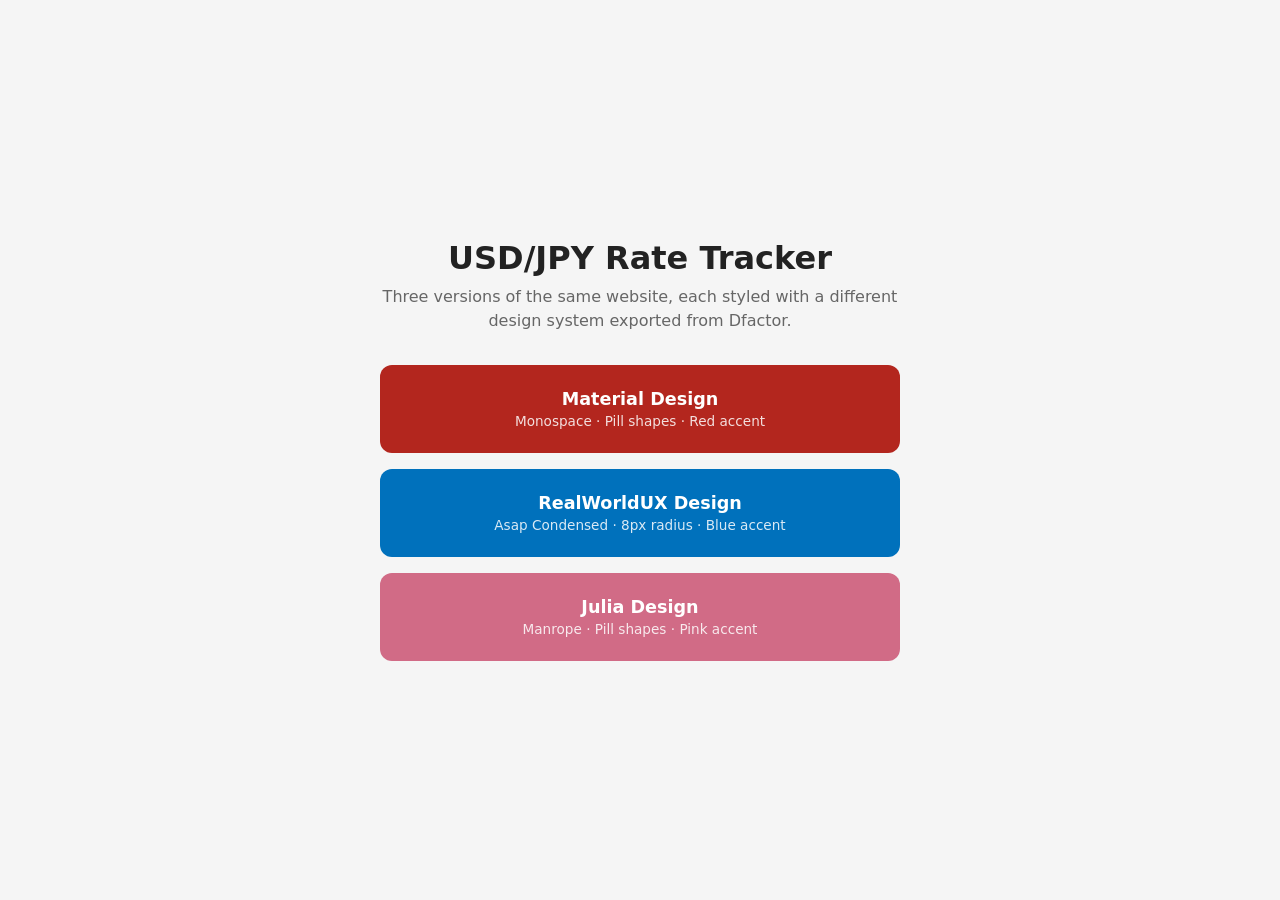
==== index.html @ d168cdd4 "Initial commit of currency tracker app and design variants. Co-authored-by: Cursor <cursoragent@curs" ====
<!DOCTYPE html>
<html lang="en">
<head>
  <meta charset="UTF-8">
  <meta name="viewport" content="width=device-width, initial-scale=1.0">
  <title>USD/JPY — Design System Test</title>
  <style>
    * { margin: 0; padding: 0; box-sizing: border-box; }
    body {
      font-family: system-ui, sans-serif;
      background: #f5f5f5;
      display: flex;
      align-items: center;
      justify-content: center;
      min-height: 100vh;
    }
    .launcher {
      text-align: center;
      max-width: 600px;
      padding: 40px;
    }
    h1 { font-size: 2rem; margin-bottom: 8px; color: #222; }
    p { color: #666; margin-bottom: 32px; line-height: 1.5; }
    .cards { display: flex; flex-direction: column; gap: 16px; }
    a.card {
      display: block;
      padding: 24px;
      border-radius: 12px;
      text-decoration: none;
      color: #fff;
      font-weight: 600;
      font-size: 1.1rem;
      transition: transform 0.15s, box-shadow 0.15s;
    }
    a.card:hover { transform: translateY(-2px); box-shadow: 0 8px 24px rgba(0,0,0,0.15); }
    a.card .sub { font-weight: 400; font-size: 0.85rem; opacity: 0.85; margin-top: 4px; }
    .card-material { background: #b3261e; }
    .card-realworldux { background: #0071bc; }
    .card-julia { background: #d16b86; }
  </style>
</head>
<body>
  <div class="launcher">
    <h1>USD/JPY Rate Tracker</h1>
    <p>Three versions of the same website, each styled with a different design system exported from Dfactor.</p>
    <div class="cards">
      <a class="card card-material" href="material.html">
        Material Design
        <div class="sub">Monospace · Pill shapes · Red accent</div>
      </a>
      <a class="card card-realworldux" href="realworldux.html">
        RealWorldUX Design
        <div class="sub">Asap Condensed · 8px radius · Blue accent</div>
      </a>
      <a class="card card-julia" href="julia.html">
        Julia Design
        <div class="sub">Manrope · Pill shapes · Pink accent</div>
      </a>
    </div>
  </div>
</body>
</html>
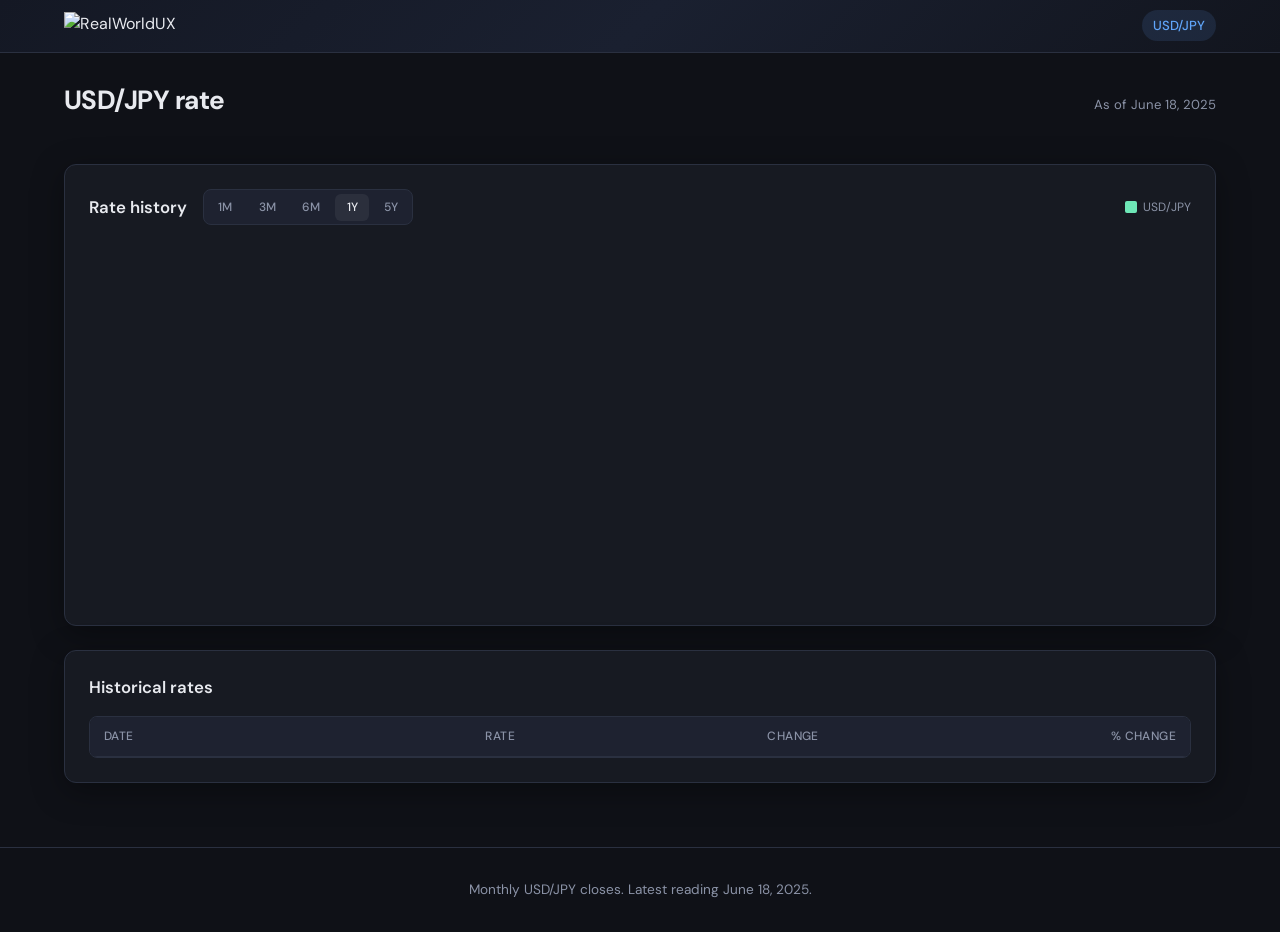
==== commit ec1d339a: "Keep the RealWorldUX rate tracker and restyle it to match medium-analyzer. Co-authored-by: Cursor <c" ====
--- a/index.html
+++ b/index.html
@@ -1,62 +1,81 @@
 <!DOCTYPE html>
 <html lang="en">
 <head>
-  <meta charset="UTF-8">
-  <meta name="viewport" content="width=device-width, initial-scale=1.0">
-  <title>USD/JPY — Design System Test</title>
-  <style>
-    * { margin: 0; padding: 0; box-sizing: border-box; }
-    body {
-      font-family: system-ui, sans-serif;
-      background: #f5f5f5;
-      display: flex;
-      align-items: center;
-      justify-content: center;
-      min-height: 100vh;
-    }
-    .launcher {
-      text-align: center;
-      max-width: 600px;
-      padding: 40px;
-    }
-    h1 { font-size: 2rem; margin-bottom: 8px; color: #222; }
-    p { color: #666; margin-bottom: 32px; line-height: 1.5; }
-    .cards { display: flex; flex-direction: column; gap: 16px; }
-    a.card {
-      display: block;
-      padding: 24px;
-      border-radius: 12px;
-      text-decoration: none;
-      color: #fff;
-      font-weight: 600;
-      font-size: 1.1rem;
-      transition: transform 0.15s, box-shadow 0.15s;
-    }
-    a.card:hover { transform: translateY(-2px); box-shadow: 0 8px 24px rgba(0,0,0,0.15); }
-    a.card .sub { font-weight: 400; font-size: 0.85rem; opacity: 0.85; margin-top: 4px; }
-    .card-material { background: #b3261e; }
-    .card-realworldux { background: #0071bc; }
-    .card-julia { background: #d16b86; }
-  </style>
+  <meta charset="UTF-8" />
+  <meta name="viewport" content="width=device-width, initial-scale=1.0" />
+  <title>USD/JPY rate</title>
+  <link rel="icon" href="https://api.dfactor.ai/static/design-system-customer/c90c23a0-a9f6-4787-a6ae-396bf634286d/f10c3f6b-f6b0-4697-945b-8d6d1273db7a/1d979043-ca4f-4a2e-92c8-2d9bc5058604/original_repo/public/image/favicon.ico" />
+  <link rel="preconnect" href="https://fonts.googleapis.com" />
+  <link rel="preconnect" href="https://fonts.gstatic.com" crossorigin />
+  <link href="https://fonts.googleapis.com/css2?family=DM+Sans:ital,opsz,wght@0,9..40,400;0,9..40,500;0,9..40,600;0,9..40,700;1,9..40,400&family=IBM+Plex+Mono:wght@400;500&display=swap" rel="stylesheet" />
+  <script src="https://cdn.jsdelivr.net/npm/chart.js@4.4.9/dist/chart.umd.min.js"></script>
+  <link rel="stylesheet" href="css/styles.css" />
 </head>
 <body>
-  <div class="launcher">
-    <h1>USD/JPY Rate Tracker</h1>
-    <p>Three versions of the same website, each styled with a different design system exported from Dfactor.</p>
-    <div class="cards">
-      <a class="card card-material" href="material.html">
-        Material Design
-        <div class="sub">Monospace · Pill shapes · Red accent</div>
-      </a>
-      <a class="card card-realworldux" href="realworldux.html">
-        RealWorldUX Design
-        <div class="sub">Asap Condensed · 8px radius · Blue accent</div>
-      </a>
-      <a class="card card-julia" href="julia.html">
-        Julia Design
-        <div class="sub">Manrope · Pill shapes · Pink accent</div>
-      </a>
+  <header class="site-header">
+    <div class="header-inner">
+      <div class="header-brand">
+        <img class="header-logo" src="https://api.dfactor.ai/static/design-system-customer/c90c23a0-a9f6-4787-a6ae-396bf634286d/f10c3f6b-f6b0-4697-945b-8d6d1273db7a/1d979043-ca4f-4a2e-92c8-2d9bc5058604/original_repo/public/image/RealWorldUX_logo_blue.svg" alt="RealWorldUX" />
+      </div>
+      <nav class="site-nav" aria-label="Primary">
+        <a href="index.html" class="site-nav-link is-active" aria-current="page">USD/JPY</a>
+      </nav>
     </div>
-  </div>
+  </header>
+
+  <main class="container">
+    <div class="page-title-row">
+      <h1>USD/JPY rate</h1>
+      <p class="page-title-meta">As of June 18, 2025</p>
+    </div>
+
+    <section class="summary-grid" id="summary-grid" aria-label="Rate summary"></section>
+
+    <section class="panel">
+      <div class="panel-head">
+        <div class="panel-head-start">
+          <h2>Rate history</h2>
+          <div class="range-tabs" role="group" aria-label="Date range">
+            <button type="button" class="range-btn" data-range="1M">1M</button>
+            <button type="button" class="range-btn" data-range="3M">3M</button>
+            <button type="button" class="range-btn" data-range="6M">6M</button>
+            <button type="button" class="range-btn is-active" data-range="1Y">1Y</button>
+            <button type="button" class="range-btn" data-range="5Y">5Y</button>
+          </div>
+        </div>
+        <div class="chart-legend">
+          <span class="chart-legend-item"><span class="chart-legend-swatch"></span>USD/JPY</span>
+        </div>
+      </div>
+      <div class="chart-wrap"><canvas id="rateChart"></canvas></div>
+    </section>
+
+    <section class="panel">
+      <div class="panel-head">
+        <div class="panel-head-start">
+          <h2>Historical rates</h2>
+        </div>
+      </div>
+      <div class="table-wrap">
+        <table>
+          <thead>
+            <tr>
+              <th>Date</th>
+              <th class="num">Rate</th>
+              <th class="num">Change</th>
+              <th class="num">% Change</th>
+            </tr>
+          </thead>
+          <tbody id="rateTableBody"></tbody>
+        </table>
+      </div>
+    </section>
+  </main>
+
+  <footer class="site-footer">
+    <p>Monthly USD/JPY closes. Latest reading June 18, 2025.</p>
+  </footer>
+
+  <script src="app.js"></script>
 </body>
 </html>
--- a/css/styles.css
+++ b/css/styles.css
@@ -0,0 +1,321 @@
+:root {
+  --bg: #0f1117;
+  --surface: #171a22;
+  --surface-2: #1e2230;
+  --border: #2a3040;
+  --text: #e8eaef;
+  --muted: #8b93a7;
+  --accent: #6ee7b7;
+  --accent-2: #60a5fa;
+  --down: #fb7185;
+  --radius: 12px;
+  --shadow: 0 8px 32px rgba(0, 0, 0, 0.35);
+  --page-max: 1200px;
+  --page-gutter: 1.5rem;
+}
+
+* { box-sizing: border-box; margin: 0; padding: 0; }
+
+body {
+  font-family: "DM Sans", system-ui, sans-serif;
+  background: var(--bg);
+  color: var(--text);
+  line-height: 1.5;
+  min-height: 100vh;
+}
+
+a { color: var(--accent-2); text-decoration: none; }
+a:hover { text-decoration: underline; }
+
+.site-header {
+  background: linear-gradient(135deg, #141824 0%, #1a2030 50%, #12151e 100%);
+  border-bottom: 1px solid var(--border);
+}
+
+.header-inner {
+  max-width: var(--page-max);
+  margin: 0 auto;
+  padding: 0.65rem var(--page-gutter);
+  display: flex;
+  justify-content: space-between;
+  align-items: center;
+  gap: 1rem;
+  flex-wrap: wrap;
+}
+
+.header-brand {
+  display: flex;
+  align-items: center;
+  gap: 0.65rem;
+}
+
+.header-logo {
+  height: 28px;
+  width: auto;
+  flex-shrink: 0;
+}
+
+h1 {
+  font-size: clamp(1.25rem, 2.5vw, 1.65rem);
+  font-weight: 700;
+  letter-spacing: -0.02em;
+  line-height: 1.2;
+}
+
+.page-title-row {
+  display: flex;
+  align-items: baseline;
+  justify-content: space-between;
+  gap: 0.75rem 1.5rem;
+  flex-wrap: wrap;
+}
+
+.page-title-meta {
+  margin-left: auto;
+  text-align: right;
+  font-size: 0.82rem;
+  color: var(--muted);
+  font-variant-numeric: tabular-nums;
+  white-space: nowrap;
+}
+
+.site-nav {
+  display: flex;
+  align-items: center;
+  gap: 0.35rem;
+  margin-left: auto;
+}
+
+.site-nav-link {
+  font-size: 0.82rem;
+  font-weight: 500;
+  color: var(--muted);
+  text-decoration: none;
+  padding: 0.35rem 0.7rem;
+  border-radius: 999px;
+  transition: color 0.15s ease, background 0.15s ease;
+}
+
+.site-nav-link:hover {
+  color: var(--text);
+  text-decoration: none;
+  background: rgba(255, 255, 255, 0.04);
+}
+
+.site-nav-link.is-active {
+  color: var(--accent-2);
+  background: rgba(96, 165, 250, 0.12);
+}
+
+.container {
+  max-width: var(--page-max);
+  margin: 0 auto;
+  padding: 2rem var(--page-gutter) 4rem;
+  display: flex;
+  flex-direction: column;
+  gap: 1.5rem;
+}
+
+.summary-grid {
+  display: grid;
+  grid-template-columns: repeat(6, 1fr);
+  gap: 1rem;
+  align-items: stretch;
+}
+
+@media (max-width: 1100px) {
+  .summary-grid { grid-template-columns: repeat(3, 1fr); }
+}
+
+@media (max-width: 600px) {
+  .summary-grid { grid-template-columns: repeat(2, 1fr); }
+  .page-title-meta { white-space: normal; }
+  .site-nav { margin-left: 0; width: 100%; }
+}
+
+.stat-card {
+  background: var(--surface);
+  border: 1px solid var(--border);
+  border-radius: var(--radius);
+  padding: 1.1rem 1.25rem;
+  box-shadow: var(--shadow);
+  display: flex;
+  flex-direction: column;
+  min-height: 7.5rem;
+}
+
+.stat-card .label {
+  font-size: 0.78rem;
+  color: var(--muted);
+  text-transform: uppercase;
+  letter-spacing: 0.06em;
+  line-height: 1.35;
+  flex: 1;
+}
+
+.stat-card .value {
+  font-size: 1.75rem;
+  font-weight: 700;
+  margin-top: auto;
+  padding-top: 0.75rem;
+  letter-spacing: -0.02em;
+  font-variant-numeric: tabular-nums;
+}
+
+.stat-card .sub {
+  font-size: 0.8rem;
+  color: var(--muted);
+  margin-top: 0.15rem;
+}
+
+.panel {
+  background: var(--surface);
+  border: 1px solid var(--border);
+  border-radius: var(--radius);
+  padding: 1.5rem;
+  box-shadow: var(--shadow);
+}
+
+.panel-head {
+  display: flex;
+  align-items: center;
+  justify-content: space-between;
+  gap: 1rem;
+  margin-bottom: 1rem;
+  flex-wrap: wrap;
+}
+
+.panel-head-start {
+  display: flex;
+  align-items: center;
+  gap: 1rem;
+  flex-wrap: wrap;
+}
+
+.panel-head h2 {
+  font-size: 1.05rem;
+  font-weight: 600;
+  margin-bottom: 0;
+  color: var(--text);
+}
+
+.range-tabs {
+  display: flex;
+  align-items: center;
+  gap: 0.25rem;
+  padding: 0.2rem;
+  background: var(--surface-2);
+  border: 1px solid var(--border);
+  border-radius: 8px;
+}
+
+.range-btn {
+  font-family: inherit;
+  font-size: 0.75rem;
+  font-weight: 500;
+  color: var(--muted);
+  background: transparent;
+  border: none;
+  border-radius: 6px;
+  padding: 0.35rem 0.7rem;
+  cursor: pointer;
+  transition: color 0.15s ease, background 0.15s ease;
+}
+
+.range-btn:hover { color: var(--text); }
+
+.range-btn:focus { outline: none; }
+
+.range-btn:focus-visible { box-shadow: 0 0 0 2px var(--accent-2); }
+
+.range-btn.is-active {
+  color: var(--text);
+  background: rgba(255, 255, 255, 0.06);
+}
+
+.chart-legend {
+  display: flex;
+  align-items: center;
+  justify-content: flex-end;
+  gap: 1rem;
+  flex-wrap: wrap;
+  margin-left: auto;
+}
+
+.chart-legend-item {
+  display: inline-flex;
+  align-items: center;
+  gap: 0.4rem;
+  font-size: 0.75rem;
+  color: var(--muted);
+  white-space: nowrap;
+}
+
+.chart-legend-swatch {
+  width: 12px;
+  height: 12px;
+  border-radius: 2px;
+  flex-shrink: 0;
+  background: var(--accent);
+}
+
+.chart-wrap {
+  position: relative;
+  height: 360px;
+}
+
+.table-wrap {
+  overflow-x: auto;
+  border-radius: 8px;
+  border: 1px solid var(--border);
+  scrollbar-width: thin;
+  scrollbar-color: rgba(139, 147, 167, 0.55) transparent;
+}
+
+.table-wrap::-webkit-scrollbar { height: 6px; }
+.table-wrap::-webkit-scrollbar-track { background: transparent; }
+.table-wrap::-webkit-scrollbar-thumb {
+  background: rgba(139, 147, 167, 0.55);
+  border-radius: 999px;
+}
+
+table {
+  width: 100%;
+  border-collapse: collapse;
+  font-size: 0.85rem;
+}
+
+th, td {
+  padding: 0.65rem 0.85rem;
+  text-align: left;
+  border-bottom: 1px solid var(--border);
+  white-space: nowrap;
+}
+
+th {
+  background: var(--surface-2);
+  color: var(--muted);
+  font-weight: 500;
+  font-size: 0.75rem;
+  text-transform: uppercase;
+  letter-spacing: 0.04em;
+}
+
+tr:last-child td { border-bottom: none; }
+tr:hover td { background: rgba(255, 255, 255, 0.02); }
+
+td.num, th.num {
+  text-align: right;
+  font-variant-numeric: tabular-nums;
+}
+
+.change-up { color: var(--accent); }
+.change-down { color: var(--down); }
+
+.site-footer {
+  text-align: center;
+  padding: 2rem var(--page-gutter);
+  color: var(--muted);
+  font-size: 0.85rem;
+  border-top: 1px solid var(--border);
+}
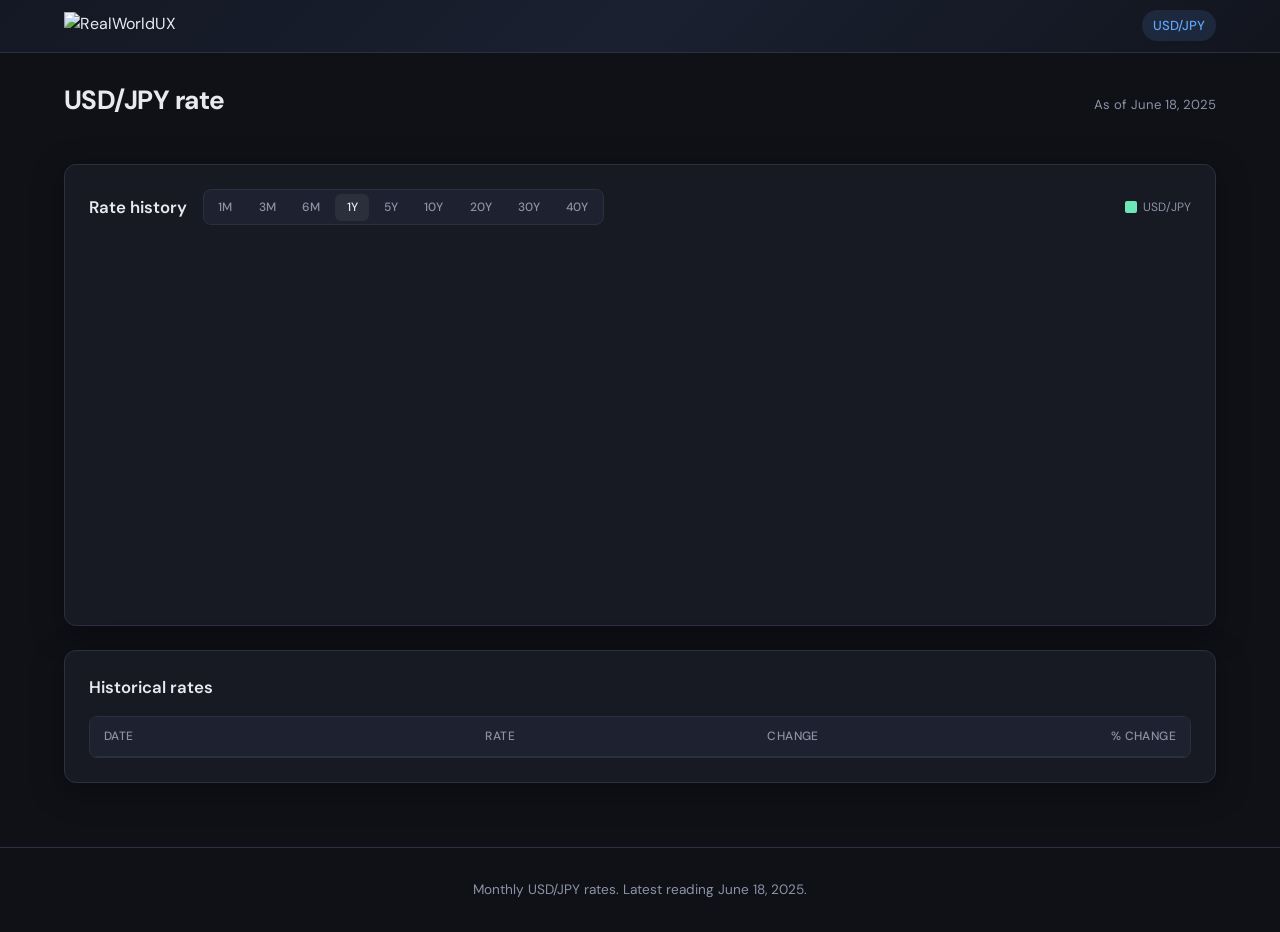
==== commit 98f6acc2: "Extend USD/JPY history to 40 years and add longer range controls. Co-authored-by: Cursor <cursoragen" ====
--- a/index.html
+++ b/index.html
@@ -41,6 +41,10 @@
             <button type="button" class="range-btn" data-range="6M">6M</button>
             <button type="button" class="range-btn is-active" data-range="1Y">1Y</button>
             <button type="button" class="range-btn" data-range="5Y">5Y</button>
+            <button type="button" class="range-btn" data-range="10Y">10Y</button>
+            <button type="button" class="range-btn" data-range="20Y">20Y</button>
+            <button type="button" class="range-btn" data-range="30Y">30Y</button>
+            <button type="button" class="range-btn" data-range="40Y">40Y</button>
           </div>
         </div>
         <div class="chart-legend">
@@ -73,7 +77,7 @@
   </main>
 
   <footer class="site-footer">
-    <p>Monthly USD/JPY closes. Latest reading June 18, 2025.</p>
+    <p>Monthly USD/JPY rates. Latest reading June 18, 2025.</p>
   </footer>
 
   <script src="app.js"></script>
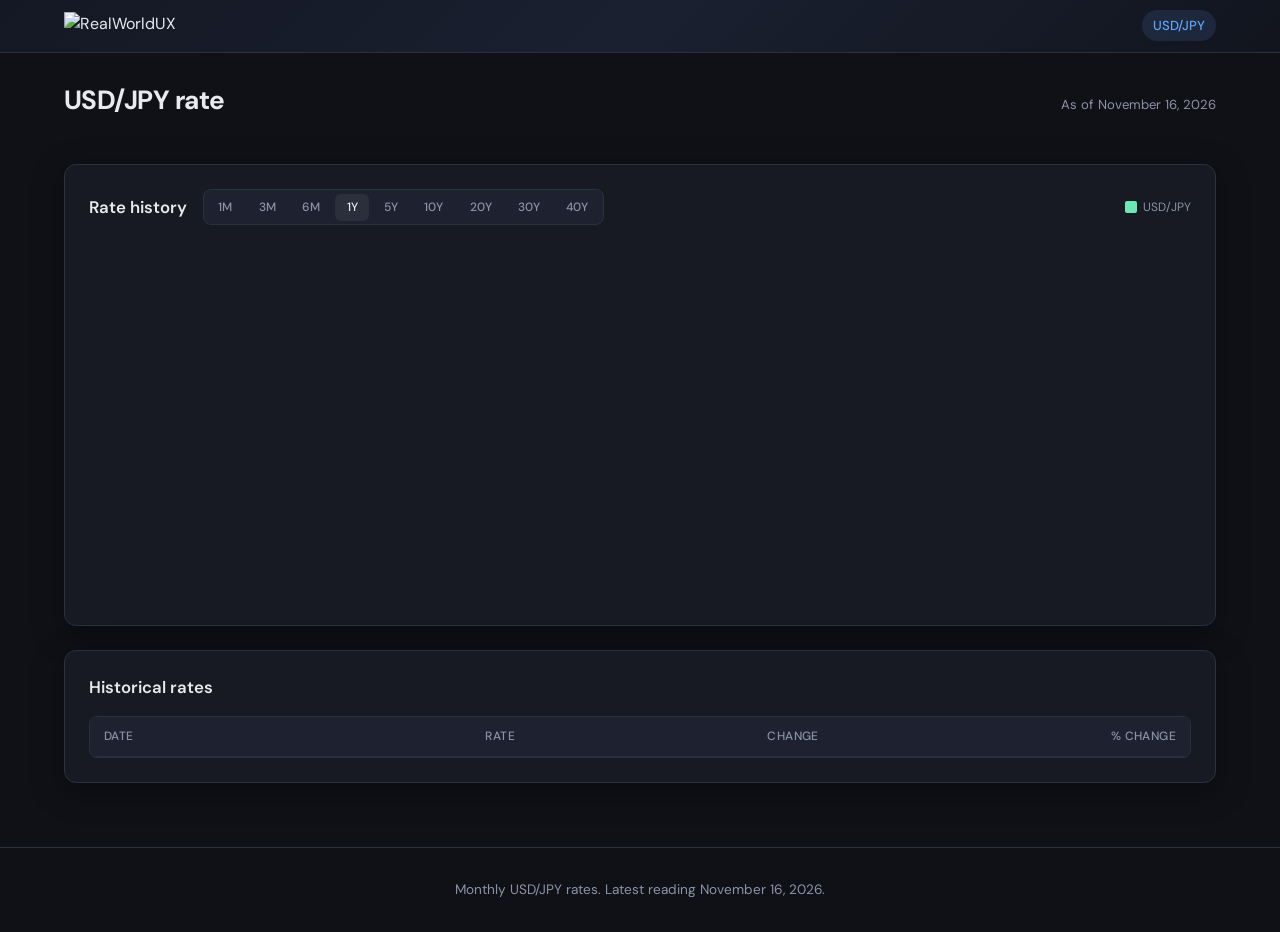
==== commit c52a1ebd: "Extend the USD/JPY series through November 16, 2026. The history stopped in June 2025, so the chart " ====
--- a/index.html
+++ b/index.html
@@ -26,7 +26,7 @@
   <main class="container">
     <div class="page-title-row">
       <h1>USD/JPY rate</h1>
-      <p class="page-title-meta">As of June 18, 2025</p>
+      <p class="page-title-meta" id="as-of">As of November 16, 2026</p>
     </div>
 
     <section class="summary-grid" id="summary-grid" aria-label="Rate summary"></section>
@@ -77,7 +77,7 @@
   </main>
 
   <footer class="site-footer">
-    <p>Monthly USD/JPY rates. Latest reading June 18, 2025.</p>
+    <p id="latest-reading">Monthly USD/JPY rates. Latest reading November 16, 2026.</p>
   </footer>
 
   <script src="app.js"></script>
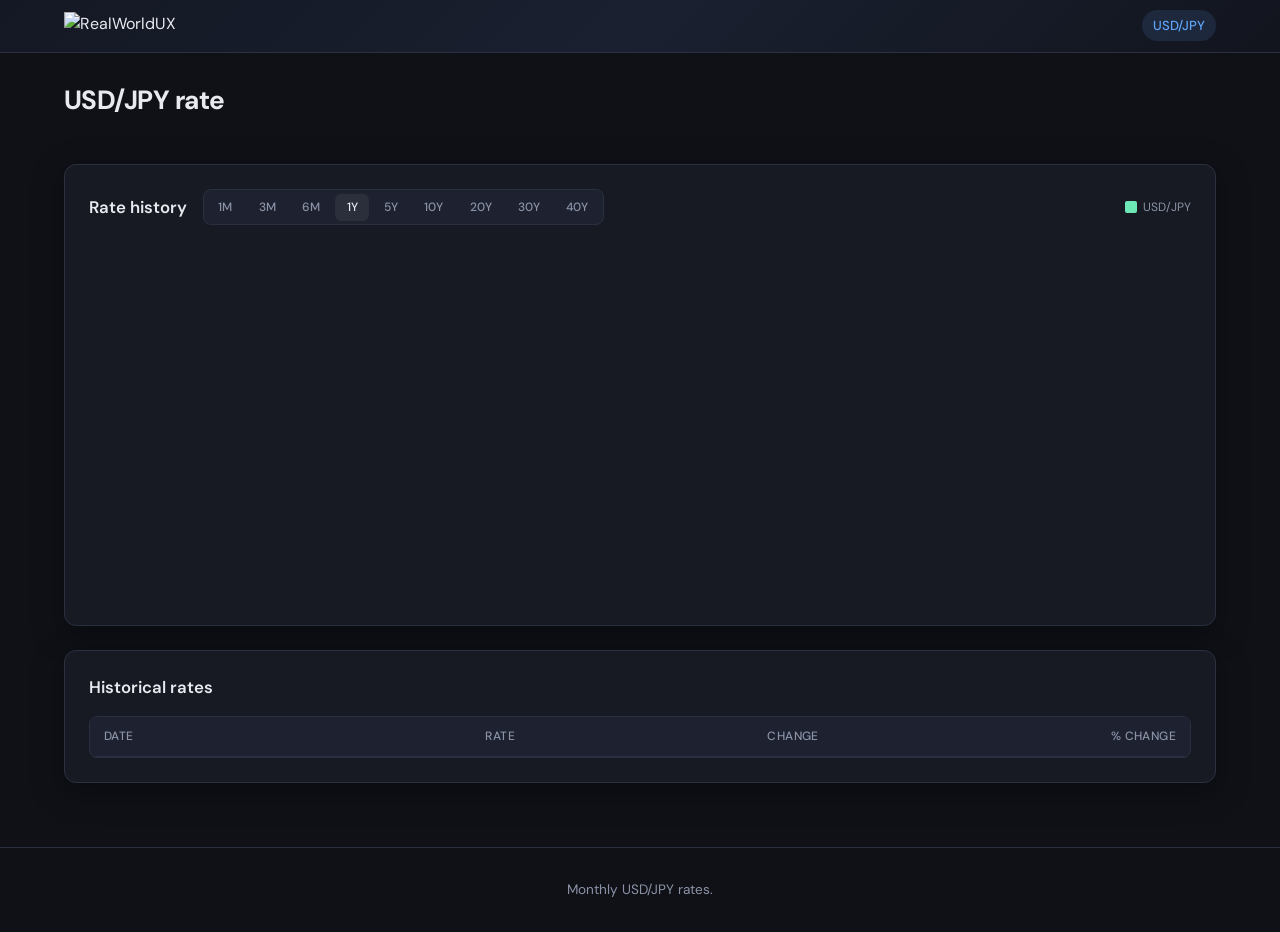
==== commit 0143862c: "Keep the USD/JPY range current through the latest published rate. The series ended on a fixed date, " ====
--- a/index.html
+++ b/index.html
@@ -26,7 +26,7 @@
   <main class="container">
     <div class="page-title-row">
       <h1>USD/JPY rate</h1>
-      <p class="page-title-meta" id="as-of">As of November 16, 2026</p>
+      <p class="page-title-meta" id="as-of"></p>
     </div>
 
     <section class="summary-grid" id="summary-grid" aria-label="Rate summary"></section>
@@ -77,7 +77,7 @@
   </main>
 
   <footer class="site-footer">
-    <p id="latest-reading">Monthly USD/JPY rates. Latest reading November 16, 2026.</p>
+    <p id="latest-reading">Monthly USD/JPY rates.</p>
   </footer>
 
   <script src="app.js"></script>
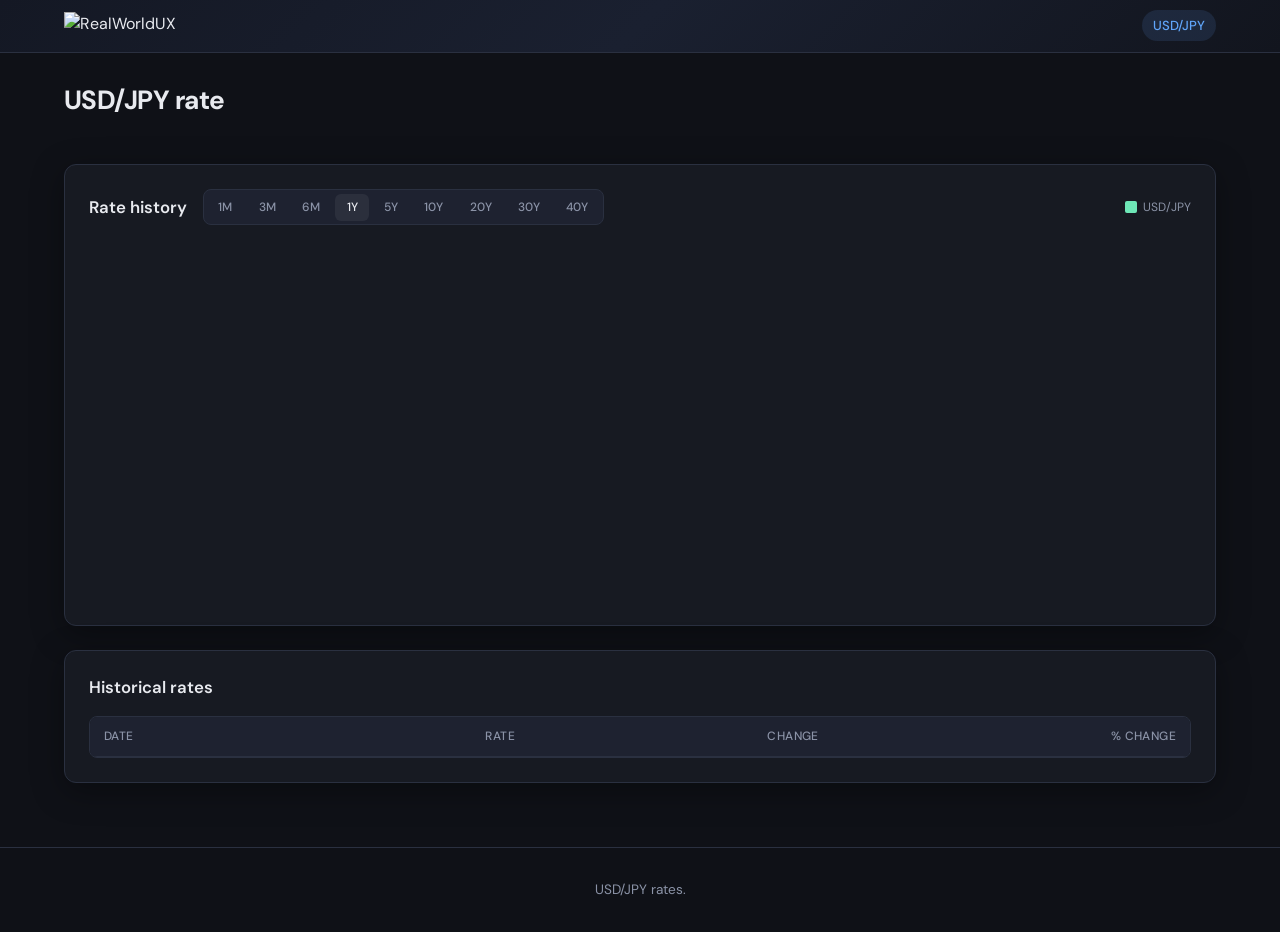
==== commit 58adf458: "Load USD/JPY through the current day instead of a fixed end date. The previous rate host redirected " ====
--- a/index.html
+++ b/index.html
@@ -77,7 +77,7 @@
   </main>
 
   <footer class="site-footer">
-    <p id="latest-reading">Monthly USD/JPY rates.</p>
+    <p id="latest-reading">USD/JPY rates.</p>
   </footer>
 
   <script src="app.js"></script>
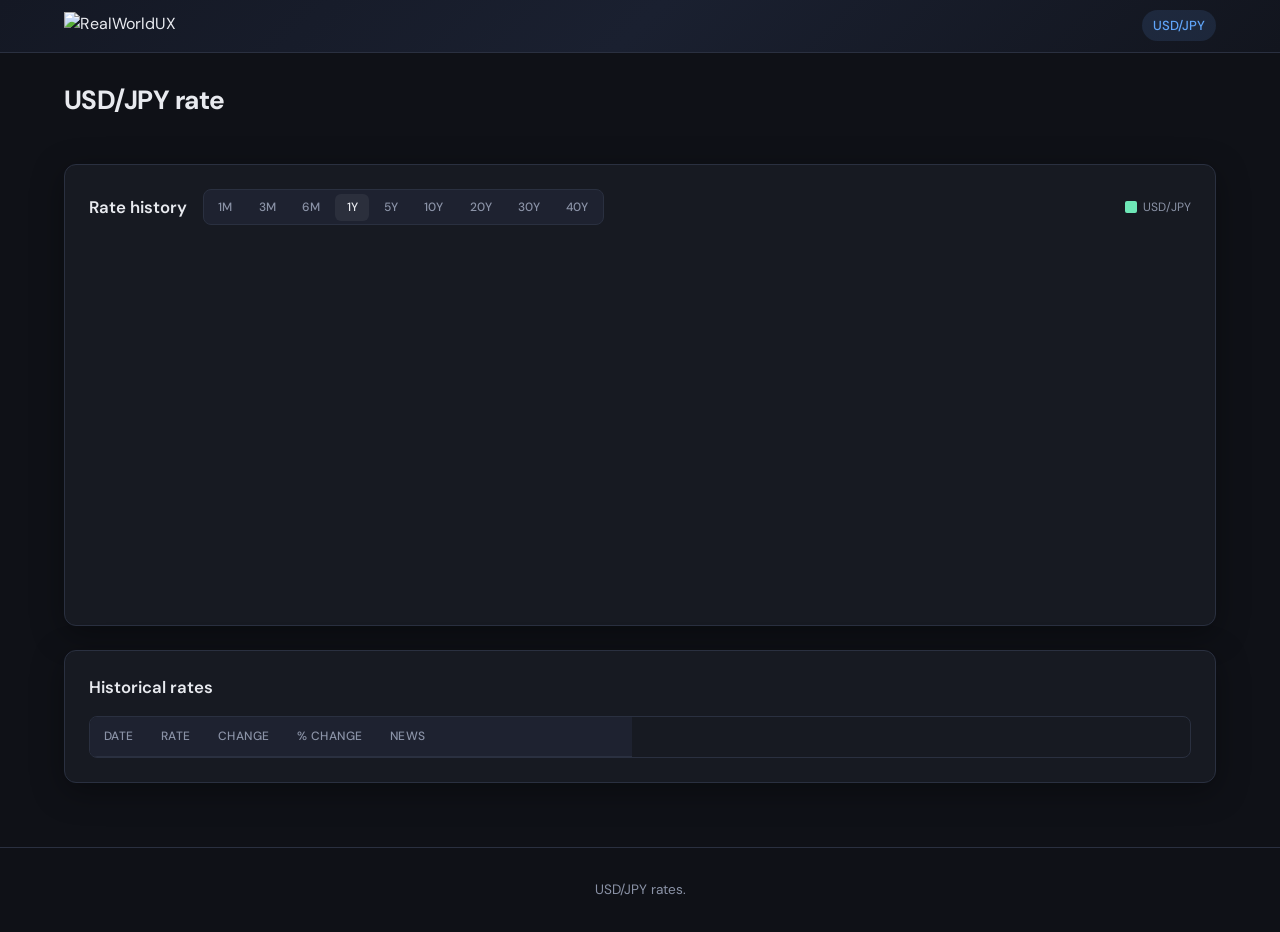
==== commit a37a1547: "Add a sourced News column beside the historical rates. The rate columns now sit on the left, and lar" ====
--- a/index.html
+++ b/index.html
@@ -68,6 +68,7 @@
               <th class="num">Rate</th>
               <th class="num">Change</th>
               <th class="num">% Change</th>
+              <th class="news">News</th>
             </tr>
           </thead>
           <tbody id="rateTableBody"></tbody>
@@ -80,6 +81,7 @@
     <p id="latest-reading">USD/JPY rates.</p>
   </footer>
 
+  <script src="news.js"></script>
   <script src="app.js"></script>
 </body>
 </html>
--- a/css/styles.css
+++ b/css/styles.css
@@ -280,7 +280,8 @@
 }
 
 table {
-  width: 100%;
+  width: max-content;
+  max-width: 100%;
   border-collapse: collapse;
   font-size: 0.85rem;
 }
@@ -305,8 +306,37 @@
 tr:hover td { background: rgba(255, 255, 255, 0.02); }
 
 td.num, th.num {
-  text-align: right;
+  text-align: left;
   font-variant-numeric: tabular-nums;
+}
+
+th.news, td.news {
+  white-space: normal;
+  min-width: 16rem;
+  max-width: 34rem;
+}
+
+.news-link {
+  display: flex;
+  flex-direction: column;
+  align-items: flex-start;
+  gap: 0.12rem;
+  color: var(--accent-2);
+  text-decoration: none;
+}
+
+.news-link + .news-link { margin-top: 0.55rem; }
+
+.news-headline {
+  color: var(--text);
+  line-height: 1.35;
+}
+
+.news-link:hover .news-headline { text-decoration: underline; }
+
+.news-source {
+  font-size: 0.75rem;
+  color: var(--accent-2);
 }
 
 .change-up { color: var(--accent); }
